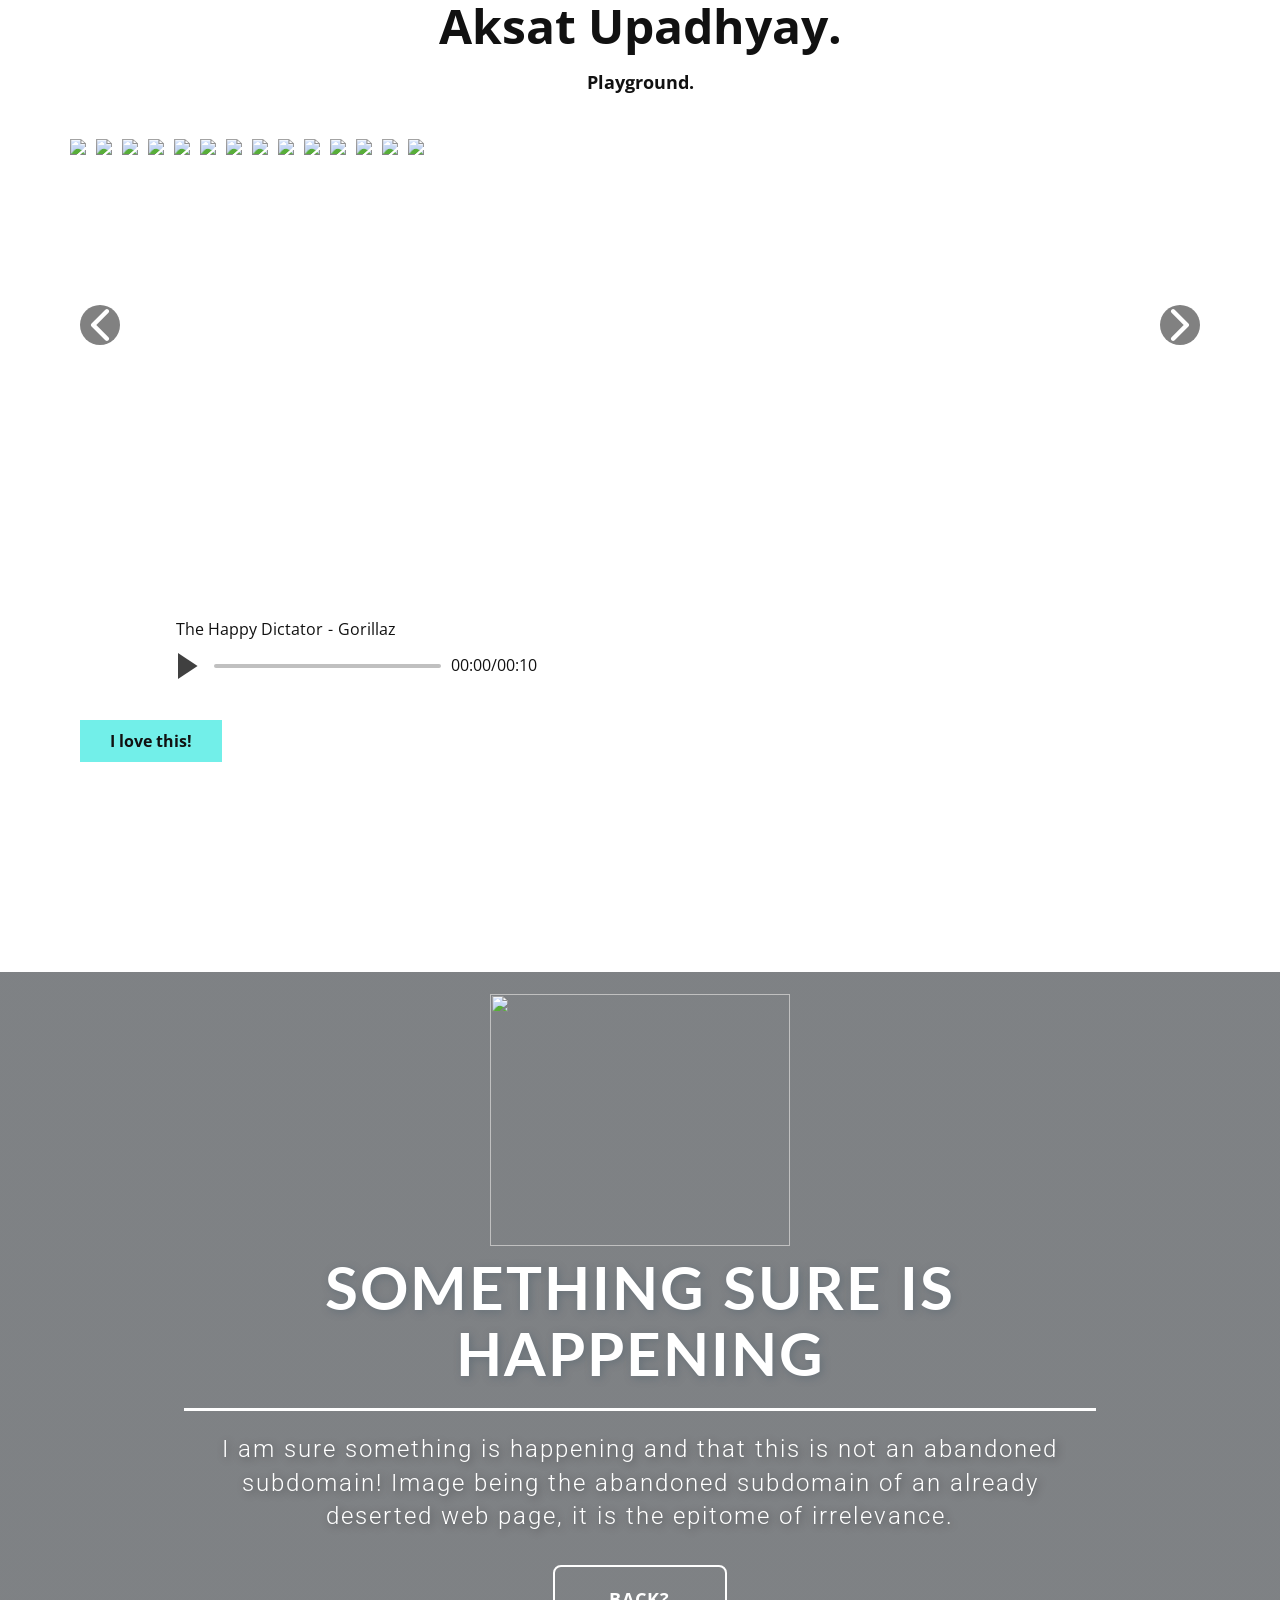
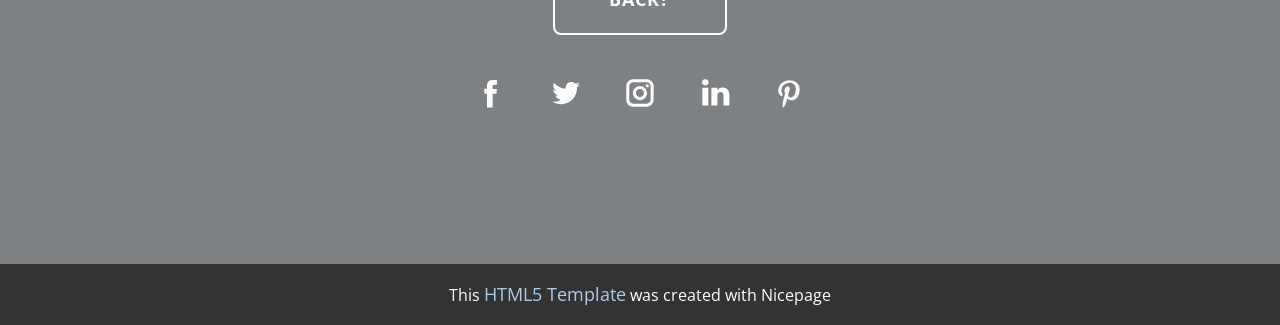
==== index.html @ 203fc87d "Add files via upload" ====
<!DOCTYPE html>
<html style="font-size: 16px;" lang="en"><head>
    <meta name="viewport" content="width=device-width, initial-scale=1.0">
    <meta charset="utf-8">
    <meta name="keywords" content="Aksat Upadhyay., Up and up">
    <meta name="description" content="">
    <title>About</title>
    <link rel="stylesheet" href="nicepage.css" media="screen">
<link rel="stylesheet" href="index.css" media="screen">
    <script class="u-script" type="text/javascript" src="jquery.js" defer=""></script>
    <script class="u-script" type="text/javascript" src="nicepage.js" defer=""></script>
    <meta name="generator" content="Nicepage 8.6.23, nicepage.com">
    
    
    
    
    
    
    <link id="u-page-google-font" rel="stylesheet" href="https://fonts.googleapis.com/css2?display=swap&amp;family=Roboto:ital,wght@0,100;0,200;0,300;0,400;0,500;0,600;0,700;0,800;0,900;1,100;1,200;1,300;1,400;1,500;1,600;1,700;1,800;1,900&amp;family=Open+Sans:ital,wght@0,300;0,400;0,500;0,600;0,700;0,800;1,300;1,400;1,500;1,600;1,700;1,800&amp;family=Lato:ital,wght@0,100;0,300;0,400;0,700;0,900;1,100;1,300;1,400;1,700;1,900">
    <script type="application/ld+json">{
		"@context": "http://schema.org",
		"@type": "Organization",
		"name": "Site2"
}</script>
    <meta name="theme-color" content="#478ac9">
    <meta property="og:title" content="About">
    <meta property="og:description" content="">
    <meta property="og:type" content="website">
  <meta name="title" content="Aksat Upadhyay">
<meta name="description" content="The Website of Aksat Upadhyay.">

<meta property="og:type" content="website">
<meta property="og:url" content="https://aksatupadhyay.com/">
<meta property="og:title" content="Aksat Upadhyay">
<meta property="og:description" content="The Website of Aksat Upadhyay.">
<meta property="og:image" content="https://aksatupadhyay.com/card.png">

<meta name="twitter:card" content="summary_large_image">
<meta property="twitter:domain" content="aksatupadhyay.com">
<meta property="twitter:url" content="https://aksatupadhyay.com/">
<meta name="twitter:title" content="Aksat Upadhyay">
<meta name="twitter:description" content="The Website of Aksat Upadhyay.">
<meta name="twitter:image" content="https://aksatupadhyay.com/card.png"><meta data-intl-tel-input-cdn-path="intlTelInput/"></head>
  <body data-home-page="About.html" data-home-page-title="About" data-path-to-root="./" data-include-products="false" class="u-body u-clearfix u-xl-mode" data-lang="en"><header class="u-clearfix u-header u-header" id="header"><div class="u-clearfix u-sheet u-valign-middle-lg u-valign-middle-md u-valign-middle-sm u-valign-middle-xs u-sheet-1">
        <h2 class="u-custom-font u-text u-text-default u-text-font u-text-1">Aksat Upadhyay.</h2>
        <p class="u-text u-text-default u-text-2">Playground. </p>
      </div></header>
    <section class="u-clearfix u-section-1" id="block-1">
      <div class="u-clearfix u-sheet u-sheet-1">
        <div class="u-expanded-width u-gallery u-layout-horizontal u-lightbox u-no-transition u-show-text-on-hover u-gallery-1">
          <div class="u-gallery-inner u-gallery-inner-1"><div class="u-effect-fade u-gallery-item u-gallery-item-1"><div class="u-back-slide" data-image-width="2000" data-image-height="1500"><img class="u-back-image" src="images/2021.png">
</div><div class="u-over-slide u-shading u-over-slide-1"></div>
</div><div class="u-effect-fade u-gallery-item u-gallery-item-2"><div class="u-back-slide" data-image-width="1500" data-image-height="2000"><img class="u-back-image" src="images/secondever.png">
</div><div class="u-over-slide u-shading u-over-slide-2"></div>
</div><div class="u-effect-fade u-gallery-item u-gallery-item-3"><div class="u-back-slide" data-image-width="1512" data-image-height="1512"><img class="u-back-image" src="images/birdchip.png">
</div><div class="u-over-slide u-shading u-over-slide-3"></div>
</div><div class="u-effect-fade u-gallery-item u-gallery-item-4"><div class="u-back-slide" data-image-width="2000" data-image-height="1500"><img class="u-back-image" src="images/gardenwalk.png">
</div><div class="u-over-slide u-shading u-over-slide-4"></div>
</div><div class="u-effect-fade u-gallery-item u-gallery-item-5"><div class="u-back-slide" data-image-width="1080" data-image-height="1080"><img class="u-back-image" src="images/firstever.png">
</div><div class="u-over-slide u-shading u-over-slide-5"></div>
</div><div class="u-effect-fade u-gallery-item u-gallery-item-6"><div class="u-back-slide" data-image-width="1512" data-image-height="1512"><img class="u-back-image" src="images/embers.png">
</div><div class="u-over-slide u-shading u-over-slide-6"></div>
</div><div class="u-effect-fade u-gallery-item u-gallery-item-7" data-image-width="970" data-image-height="1840"><div class="u-back-slide"><img class="u-back-image" src="images/geyzing.png">
</div><div class="u-over-slide u-shading u-over-slide-7"></div>
</div><div class="u-effect-fade u-gallery-item u-gallery-item-8" data-image-width="2000" data-image-height="1500"><div class="u-back-slide"><img class="u-back-image" src="images/india.png">
</div><div class="u-over-slide u-shading u-over-slide-8"></div>
</div><div class="u-effect-fade u-gallery-item u-gallery-item-9" data-image-width="2000" data-image-height="1500"><div class="u-back-slide"><img class="u-back-image" src="images/justagame.png">
</div><div class="u-over-slide u-shading u-over-slide-9"></div>
</div><div class="u-effect-fade u-gallery-item u-gallery-item-10" data-image-width="1500" data-image-height="2000"><div class="u-back-slide"><img class="u-back-image" src="images/kidnapped.png">
</div><div class="u-over-slide u-shading u-over-slide-10"></div>
</div><div class="u-effect-fade u-gallery-item u-gallery-item-11" data-image-width="1500" data-image-height="2000"><div class="u-back-slide"><img class="u-back-image" src="images/school.png">
</div><div class="u-over-slide u-shading u-over-slide-11"></div>
</div><div class="u-effect-fade u-gallery-item u-gallery-item-12" data-image-width="1512" data-image-height="1512"><div class="u-back-slide"><img class="u-back-image" src="images/silhouette.png">
</div><div class="u-over-slide u-shading u-over-slide-12"></div>
</div><div class="u-effect-fade u-gallery-item u-gallery-item-13" data-image-width="1500" data-image-height="2000"><div class="u-back-slide"><img class="u-back-image" src="images/valentine.png">
</div><div class="u-over-slide u-shading u-over-slide-13"></div>
</div><div class="u-effect-fade u-gallery-item u-gallery-item-14" data-image-width="3840" data-image-height="2160"><div class="u-back-slide"><img class="u-back-image" src="images/wallpapernight.jpg">
</div><div class="u-over-slide u-shading u-over-slide-14"></div>
</div></div>
          <a class="u-absolute-vcenter u-gallery-nav u-gallery-nav-prev u-grey-70 u-icon-circle u-opacity u-opacity-70 u-spacing-10 u-text-white u-gallery-nav-1" href="#" role="button"><span aria-hidden="true">
              <svg viewBox="0 0 451.847 451.847"><path d="M97.141,225.92c0-8.095,3.091-16.192,9.259-22.366L300.689,9.27c12.359-12.359,32.397-12.359,44.751,0
c12.354,12.354,12.354,32.388,0,44.748L173.525,225.92l171.903,171.909c12.354,12.354,12.354,32.391,0,44.744
c-12.354,12.365-32.386,12.365-44.745,0l-194.29-194.281C100.226,242.115,97.141,234.018,97.141,225.92z"></path></svg></span><span class="sr-only">
              <svg viewBox="0 0 451.847 451.847"><path d="M97.141,225.92c0-8.095,3.091-16.192,9.259-22.366L300.689,9.27c12.359-12.359,32.397-12.359,44.751,0
c12.354,12.354,12.354,32.388,0,44.748L173.525,225.92l171.903,171.909c12.354,12.354,12.354,32.391,0,44.744
c-12.354,12.365-32.386,12.365-44.745,0l-194.29-194.281C100.226,242.115,97.141,234.018,97.141,225.92z"></path></svg></span>
          </a>
          <a class="u-absolute-vcenter u-gallery-nav u-gallery-nav-next u-grey-70 u-icon-circle u-opacity u-opacity-70 u-spacing-10 u-text-white u-gallery-nav-2" href="#" role="button"><span aria-hidden="true">
              <svg viewBox="0 0 451.846 451.847"><path d="M345.441,248.292L151.154,442.573c-12.359,12.365-32.397,12.365-44.75,0c-12.354-12.354-12.354-32.391,0-44.744
L278.318,225.92L106.409,54.017c-12.354-12.359-12.354-32.394,0-44.748c12.354-12.359,32.391-12.359,44.75,0l194.287,194.284
c6.177,6.18,9.262,14.271,9.262,22.366C354.708,234.018,351.617,242.115,345.441,248.292z"></path></svg></span><span class="sr-only">
              <svg viewBox="0 0 451.846 451.847"><path d="M345.441,248.292L151.154,442.573c-12.359,12.365-32.397,12.365-44.75,0c-12.354-12.354-12.354-32.391,0-44.744
L278.318,225.92L106.409,54.017c-12.354-12.359-12.354-32.394,0-44.748c12.354-12.359,32.391-12.359,44.75,0l194.287,194.284
c6.177,6.18,9.262,14.271,9.262,22.366C354.708,234.018,351.617,242.115,345.441,248.292z"></path></svg></span>
          </a>
        </div>
      </div>
    </section>
    <section class="u-clearfix u-section-2" id="block-2">
      <div class="u-clearfix u-sheet u-sheet-1">
        <div class="u-audio u-container-style u-uploaded-audio u-audio-1">
          <div class="u-audio-main-layout-wrapper">
            <div class="u-audio-cover-layout">
              <div style="background-image: url(&quot;images/TheMountain.jpg&quot;);" class="u-audio-cover" data-hook="cover"></div>
            </div>
            <div class="u-audio-main-layout">
              <div class="u-audio-upper-layout">
                <div class="player-track-meta"><span class="track-name">The Happy Dictator</span><span class="artist-name">Gorillaz</span>
                </div>
              </div>
              <div class="u-audio-lower-layout">
                <div class="player-controls">
                  <div class="u-play-layout u-text-grey-75">
                    <button class="player-play-btn" role="button" data-playing="false">
                      <div class="player-icon-play">
                        <svg xmlns="http://www.w3.org/2000/svg" width="24" height="24" viewBox="0 0 24 24" fill="currentColor"><polygon class="icon-play" points="19.05 12 6 3.36 6 20.64 19.05 12"></polygon><rect class="icon-container" width="24" height="24"></rect></svg>
                      </div>
                      <div class="player-icon-pause u-hidden">
                        <svg xmlns="http://www.w3.org/2000/svg" width="24" height="24" viewBox="0 0 24 24" fill="currentColor"><g><rect class="icon-pause" x="6" y="3.26" width="4" height="17.48"></rect><rect class="icon-pause" x="14" y="3.26" width="4" height="17.48"></rect>
</g><rect class="icon-container" width="24" height="24"></rect></svg>
                      </div>
                    </button>
                  </div>
                  <div class="player-timeline">
                    <div class="u-grey-25 u-player-progress">
                      <div class="u-grey-75 u-player-progress-filled" style="flex-basis:30%"></div>
                    </div>
                    <div class="player-time"><span class="player-time-current">00:00</span>/ <span class="player-time-duration">00:10</span>
                    </div>
                  </div>
                </div>
              </div>
            </div>
          </div>
          <audio src="files/TheHappyDictatorfeat.Sparks.mp3" crossorigin="anonymous" preload="metadata"></audio>
        </div>
        <a href="#popup-73db" class="u-border-none u-btn u-button-style u-dialog-link u-palette-4-light-1 u-btn-1"> I love this!</a>
      </div>
    </section>
    <section class="u-align-center u-clearfix u-image u-shading u-section-3" data-image-width="1980" data-image-height="1217" id="block-3">
      <div class="u-clearfix u-sheet u-valign-middle-lg u-valign-middle-md u-valign-middle-sm u-valign-middle-xs u-sheet-1">
        <img src="images/StampLogo.png" alt="" class="u-image u-image-default u-image-1" data-image-width="917" data-image-height="748">
        <h1 class="u-custom-font u-font-lato u-text u-text-body-alt-color u-text-1">Something sure is happening </h1>
        <div class="u-border-3 u-border-white u-line u-line-horizontal u-line-1"></div>
        <h3 class="u-text u-text-body-alt-color u-text-2">I am sure something is happening and that this is not an abandoned subdomain! Image being the abandoned subdomain of an already deserted web page, it is the epitome of irrelevance. </h3>
        <a href="https://www.nicepage.com/wordpress-themes?_gl=1*13meqye*_ga*MTk0NTAyOTI4Ny4xNzg5NjIzODQx*_ga_LJ3QT2S6TM*czE3OTAwNjg1ODckbzE1JGcxJHQxNzkwMDY5NzQ4JGo1NSRsMCRoMA.." class="u-active-white u-align-center u-border-2 u-border-active-white u-border-hover-white u-border-white u-btn u-btn-round u-button-style u-hover-white u-none u-radius-8 u-btn-1">Back? </a>
        <div class="u-align-center-lg u-align-center-md u-align-center-sm u-align-center-xs u-align-left-xl u-social-icons u-social-icons-1">
          <a class="u-social-url" target="_blank" href="https://www.youtube.com/watch?v=TRMgF0w7wpA" title="facebook"><span class="u-icon u-icon-circle u-social-facebook u-social-icon u-icon-1"><svg class="u-svg-link" preserveAspectRatio="xMidYMin slice" viewBox="0 0 112 112" style=""><use xlink:href="#svg-b467"></use></svg><svg x="0px" y="0px" viewBox="0 0 112 112" id="svg-b467" class="u-svg-content"><path d="M75.5,28.8H65.4c-1.5,0-4,0.9-4,4.3v9.4h13.9l-1.5,15.8H61.4v45.1H42.8V58.3h-8.8V42.4h8.8V32.2 c0-7.4,3.4-18.8,18.8-18.8h13.8v15.4H75.5z"></path></svg></span>
          </a>
          <a class="u-social-url" target="_blank" href="https://www.youtube.com/watch?v=TRMgF0w7wpA" title="twitter"><span class="u-icon u-icon-circle u-social-icon u-social-twitter u-icon-2"><svg class="u-svg-link" preserveAspectRatio="xMidYMin slice" viewBox="0 0 112 112" style=""><use xlink:href="#svg-9e25"></use></svg><svg x="0px" y="0px" viewBox="0 0 112 112" id="svg-9e25" class="u-svg-content"><path d="M92.2,38.2c0,0.8,0,1.6,0,2.3c0,24.3-18.6,52.4-52.6,52.4c-10.6,0.1-20.2-2.9-28.5-8.2 c1.4,0.2,2.9,0.2,4.4,0.2c8.7,0,16.7-2.9,23-7.9c-8.1-0.2-14.9-5.5-17.3-12.8c1.1,0.2,2.4,0.2,3.4,0.2c1.6,0,3.3-0.2,4.8-0.7 c-8.4-1.6-14.9-9.2-14.9-18c0-0.2,0-0.2,0-0.2c2.5,1.4,5.4,2.2,8.4,2.3c-5-3.3-8.3-8.9-8.3-15.4c0-3.4,1-6.5,2.5-9.2 c9.1,11.1,22.7,18.5,38,19.2c-0.2-1.4-0.4-2.8-0.4-4.3c0.1-10,8.3-18.2,18.5-18.2c5.4,0,10.1,2.2,13.5,5.7c4.3-0.8,8.1-2.3,11.7-4.5 c-1.4,4.3-4.3,7.9-8.1,10.1c3.7-0.4,7.3-1.4,10.6-2.9C98.9,32.3,95.7,35.5,92.2,38.2z"></path></svg></span>
          </a>
          <a class="u-social-url" target="_blank" href="https://www.youtube.com/watch?v=TRMgF0w7wpA" title="instagram"><span class="u-icon u-icon-circle u-social-icon u-social-instagram u-icon-3"><svg class="u-svg-link" preserveAspectRatio="xMidYMin slice" viewBox="0 0 112 112" style=""><use xlink:href="#svg-4054"></use></svg><svg x="0px" y="0px" viewBox="0 0 112 112" id="svg-4054" class="u-svg-content"><path d="M55.9,32.9c-12.8,0-23.2,10.4-23.2,23.2s10.4,23.2,23.2,23.2s23.2-10.4,23.2-23.2S68.7,32.9,55.9,32.9z M55.9,69.4c-7.4,0-13.3-6-13.3-13.3c-0.1-7.4,6-13.3,13.3-13.3s13.3,6,13.3,13.3C69.3,63.5,63.3,69.4,55.9,69.4z"></path><path d="M79.7,26.8c-3,0-5.4,2.5-5.4,5.4s2.5,5.4,5.4,5.4c3,0,5.4-2.5,5.4-5.4S82.7,26.8,79.7,26.8z"></path><path d="M78.2,11H33.5C21,11,10.8,21.3,10.8,33.7v44.7c0,12.6,10.2,22.8,22.7,22.8h44.7c12.6,0,22.7-10.2,22.7-22.7 V33.7C100.8,21.1,90.6,11,78.2,11z M91,78.4c0,7.1-5.8,12.8-12.8,12.8H33.5c-7.1,0-12.8-5.8-12.8-12.8V33.7 c0-7.1,5.8-12.8,12.8-12.8h44.7c7.1,0,12.8,5.8,12.8,12.8V78.4z"></path></svg></span>
          </a>
          <a class="u-social-url" target="_blank" href="https://www.youtube.com/watch?v=TRMgF0w7wpA" title="linkedin"><span class="u-icon u-icon-circle u-social-icon u-social-linkedin u-icon-4"><svg class="u-svg-link" preserveAspectRatio="xMidYMin slice" viewBox="0 0 112 112" style=""><use xlink:href="#svg-f81c"></use></svg><svg x="0px" y="0px" viewBox="0 0 112 112" id="svg-f81c" class="u-svg-content"><path d="M33.8,96.8H14.5v-58h19.3V96.8z M24.1,30.9L24.1,30.9c-6.6,0-10.8-4.5-10.8-10.1c0-5.8,4.3-10.1,10.9-10.1 S34.9,15,35.1,20.8C35.1,26.4,30.8,30.9,24.1,30.9z M103.3,96.8H84.1v-31c0-7.8-2.7-13.1-9.8-13.1c-5.3,0-8.5,3.6-9.9,7.1 c-0.6,1.3-0.6,3-0.6,4.8V97H44.5c0,0,0.3-52.6,0-58h19.3v8.2c2.6-3.9,7.2-9.6,17.4-9.6c12.7,0,22.2,8.4,22.2,26.1V96.8z"></path></svg></span>
          </a>
          <a class="u-social-url" target="_blank" href="https://www.youtube.com/watch?v=TRMgF0w7wpA" title="pinterest"><span class="u-icon u-icon-circle u-social-icon u-social-pinterest u-icon-5"><svg class="u-svg-link" preserveAspectRatio="xMidYMin slice" viewBox="0 0 112 112" style=""><use xlink:href="#svg-15ea"></use></svg><svg x="0px" y="0px" viewBox="0 0 112 112" id="svg-15ea" class="u-svg-content"><path d="M61.9,79.8c-5.5-0.3-7.8-3.1-12-5.8c-2.3,12.4-5.4,24.3-13.8,30.5c-2.6-18.7,3.8-32.8,6.9-47.7 c-5.1-8.7,0.7-26.2,11.5-21.9c13.5,5.4-11.6,32.3,5.1,35.7c17.6,3.5,24.7-30.5,13.8-41.4c-15.7-16.1-45.7-0.5-42,22.3 c0.9,5.6,6.7,7.2,2.3,15c-10.1-2.2-13-10.2-12.7-20.7c0.6-17.3,15.5-29.3,30.5-31.1c19-2.2,36.8,6.9,39.2,24.7 C93.4,59.5,82.3,81.3,61.9,79.8z"></path></svg></span>
          </a>
        </div>
      </div>
    </section>
    
    
    
    
    
    <section class="u-backlink u-clearfix u-grey-80"> This <a href="https://nicepage.com/html5-template">HTML5 Template</a> was created with Nicepage 
    </section>
  <section class="u-align-center u-black u-clearfix u-container-align-center u-container-style u-dialog-block u-opacity u-opacity-70 u-valign-middle u-dialog-section-7" id="popup-73db">
      <div class="u-container-style u-dialog u-radius-13 u-shape-round u-white u-dialog-1">
        <div class="u-container-layout u-valign-middle u-container-layout-1"><span class="u-icon u-icon-circle u-text-palette-1-base u-icon-1"><svg class="u-svg-link" preserveAspectRatio="xMidYMin slice" viewBox="0 0 508.1 508.1" style=""><use xlink:href="#svg-b3ac"></use></svg><svg xmlns="http://www.w3.org/2000/svg" xmlns:xlink="http://www.w3.org/1999/xlink" version="1.1" xml:space="preserve" class="u-svg-content" viewBox="0 0 508.1 508.1" x="0px" y="0px" id="svg-b3ac" style="enable-background:new 0 0 508.1 508.1;"><path style="fill:#F6B44B;" d="M217.4,407.45c-2.4,4.6-5.2,9.1-8.2,13.3c-4.2,5.9-8.8,11.3-13.9,16.4  c-23.5,23.5-56.1,37.8-92.5,37.2c-0.1-7.5,0.6-14.9,1.7-22c-19.2,11-41.5,17.2-65.6,16.8c-0.3-24.1,5.9-46.4,16.8-65.6  c-7.1,1.1-14.5,1.8-22,1.6c-0.6-44.1,20.6-82.9,53.6-106.4c4.2-3,8.7-5.8,13.3-8.2c-0.1,0.5-0.2,1.1-0.3,1.6  c11.4,1.5,22.6,4.5,33.4,9c7.1,2.9,13.9,6.4,20.5,10.6c8.3,5.2,16.1,11.4,23.3,18.6s13.3,15,18.5,23.3c4.2,6.6,7.8,13.4,10.7,20.5  c4.5,10.8,7.5,22,9,33.4C216.4,407.65,216.9,407.55,217.4,407.45z"></path><path style="fill:#FFD05C;" d="M206.8,374.35c-4.7,17.7-13.9,33.9-27.1,47.1c-14.5,14.5-32.6,24.2-52.3,28.4l6.1-39.6l-40,22.8  c-9.3,5.4-19.4,9.2-30,11.5c2.3-10.5,6.2-20.6,11.5-30l22.8-40l-39.6,6.1c4.2-19.7,13.9-37.8,28.4-52.3  c13.2-13.2,29.4-22.4,47.1-27.1c7.1,2.9,13.9,6.4,20.5,10.6c8.3,5.2,16.1,11.4,23.3,18.6s13.3,15,18.5,23.3  C200.3,360.45,203.9,367.25,206.8,374.35z"></path><path style="fill:#41596B;" d="M200.7,508.05c2.6-2.2,5.3-4.6,7.8-7.2c25.1-25.1,38.8-57.2,41.2-90.1c3-39.8-10.7-80.7-41.2-111.2  s-71.3-44.2-111.2-41.2c-32.8,2.4-65,16.1-90.1,41.2c-2.5,2.5-4.9,5.2-7.2,7.8c4.8-38.3,21.8-75.4,51.2-104.8  c27.5-27.5,61.6-44.2,97.1-50.2c55.4-9.3,114.3,7.4,157.1,50.2c42.7,42.7,59.5,101.7,50.2,157.1c-6,35.6-22.7,69.7-50.2,97.1  C276.1,486.25,239,503.25,200.7,508.05z"></path><path style="fill:#334A5E;" d="M355.7,359.75c-32,22.1-67.6,39.6-105.9,51.1c3-39.8-10.7-80.7-41.2-111.2s-71.3-44.2-111.2-41.2  c11.5-38.4,29-74,51.1-105.9c55.4-9.3,114.3,7.4,157.1,50.2C348.2,245.35,365,304.35,355.7,359.75z"></path><path style="fill:#F2705B;" d="M215.9,407.75c-2.6-18.9-9.1-37.3-19.7-53.9c-5.2-8.3-11.4-16.1-18.6-23.3  c-7.2-7.2-15-13.4-23.3-18.6c-16.6-10.6-35-17.1-53.9-19.7c29.8-143.3,143.1-256.1,286.8-285c23.5-4.7,47.8-7.2,72.8-7.2h48.1v48.1  c0,24.9-2.5,49.3-7.2,72.8C472,264.65,359.2,377.95,215.9,407.75z"></path><path style="fill:#FFFFFF;" d="M397.6,110.55c-31.4-31.4-82.3-31.4-113.7,0c-15.7,15.7-23.6,36.3-23.5,56.9  c0.1,20.5,7.9,41.1,23.5,56.7s36.1,23.5,56.6,23.6c20.7,0.1,41.3-7.8,57-23.6C429,192.85,429,141.95,397.6,110.55z"></path><circle style="fill:#89D6F7;" cx="340.8" cy="167.35" r="53.5"></circle><path style="fill:#41596B;" d="M248.9,259.25L248.9,259.25L248.9,259.25c-53.5,18.8-112.1,77.4-130.8,130.8l0,0  C171.5,371.25,230.1,312.75,248.9,259.25z"></path><path style="fill:#334A5E;" d="M500.9,120.95L387.2,7.25c23.5-4.7,47.8-7.2,72.8-7.2h48.1v48.1  C508.1,73.05,505.6,97.45,500.9,120.95z"></path></svg></span>
          <h2 class="u-align-center u-text u-text-default u-text-1">Up and up</h2>
          <p class="u-align-center u-text u-text-default u-text-2">Rockets are so odd. I do not like rockets very much. </p>
          <a href="aksatupadhyay.com" class="u-btn u-btn-round u-button-style u-hover-palette-2-base u-palette-2-base u-radius-50 u-text-body-alt-color u-text-hover-white u-btn-1">Get Started</a>
          <p class="u-align-center u-text u-text-default u-text-3">No thanks, I want to learn more about&nbsp; The Product</p>
        </div>
        <button class="u-dialog-close-button u-icon u-text-grey-50 u-icon-2"><svg class="u-svg-link" preserveAspectRatio="xMidYMin slice" viewBox="0 0 413.348 413.348" style=""><use xmlns:xlink="http://www.w3.org/1999/xlink" xlink:href="#svg-5801"></use></svg><svg xmlns="http://www.w3.org/2000/svg" xmlns:xlink="http://www.w3.org/1999/xlink" version="1.1" xml:space="preserve" class="u-svg-content" viewBox="0 0 413.348 413.348" id="svg-5801"><path d="m413.348 24.354-24.354-24.354-182.32 182.32-182.32-182.32-24.354 24.354 182.32 182.32-182.32 182.32 24.354 24.354 182.32-182.32 182.32 182.32 24.354-24.354-182.32-182.32z"></path></svg></button>
      </div>
    </section><style>.u-dialog-section-7 .u-dialog-1 {
  width: 566px;
  min-height: 436px;
  height: auto;
  box-shadow: 5px 5px 20px 0 rgba(0,0,0,0.4);
  margin: 60px auto;
}

.u-dialog-section-7 .u-container-layout-1 {
  padding: 40px 30px;
}

.u-dialog-section-7 .u-icon-1 {
  height: 64px;
  width: 64px;
  margin: 0 auto;
}

.u-dialog-section-7 .u-text-1 {
  font-size: 2.5rem;
  text-transform: uppercase;
  letter-spacing: 2px;
  margin: 20px auto 0;
}

.u-dialog-section-7 .u-text-2 {
  margin: 20px 38px 0;
}

.u-dialog-section-7 .u-btn-1 {
  border-style: none;
  font-size: 1rem;
  background-image: none;
  font-weight: 700;
  margin: 20px auto 0;
  padding: 9px 47px 10px 46px;
}

.u-dialog-section-7 .u-text-3 {
  font-size: 0.75rem;
  margin: 20px auto 0;
}

.u-dialog-section-7 .u-icon-2 {
  width: 15px;
  height: 15px;
  left: auto;
  top: 17px;
  position: absolute;
  right: 16px;
}

@media (max-width: 1199px) {
  .u-dialog-section-7 .u-text-2 {
    margin-left: 38px;
    margin-right: 38px;
  }
}

@media (max-width: 991px) {
  .u-dialog-section-7 .u-container-layout-1 {
    padding-top: 30px;
    padding-bottom: 30px;
  }
}

@media (max-width: 767px) {
  .u-dialog-section-7 .u-dialog-1 {
    width: 540px;
  }

  .u-dialog-section-7 .u-container-layout-1 {
    padding-top: 45px;
  }
}

@media (max-width: 575px) {
  .u-dialog-section-7 .u-dialog-1 {
    width: 340px;
    min-height: 404px;
  }

  .u-dialog-section-7 .u-container-layout-1 {
    padding-top: 40px;
    padding-left: 25px;
    padding-right: 25px;
  }

  .u-dialog-section-7 .u-text-1 {
    font-size: 1.875rem;
    margin-top: 29px;
  }
}</style>
</body></html>
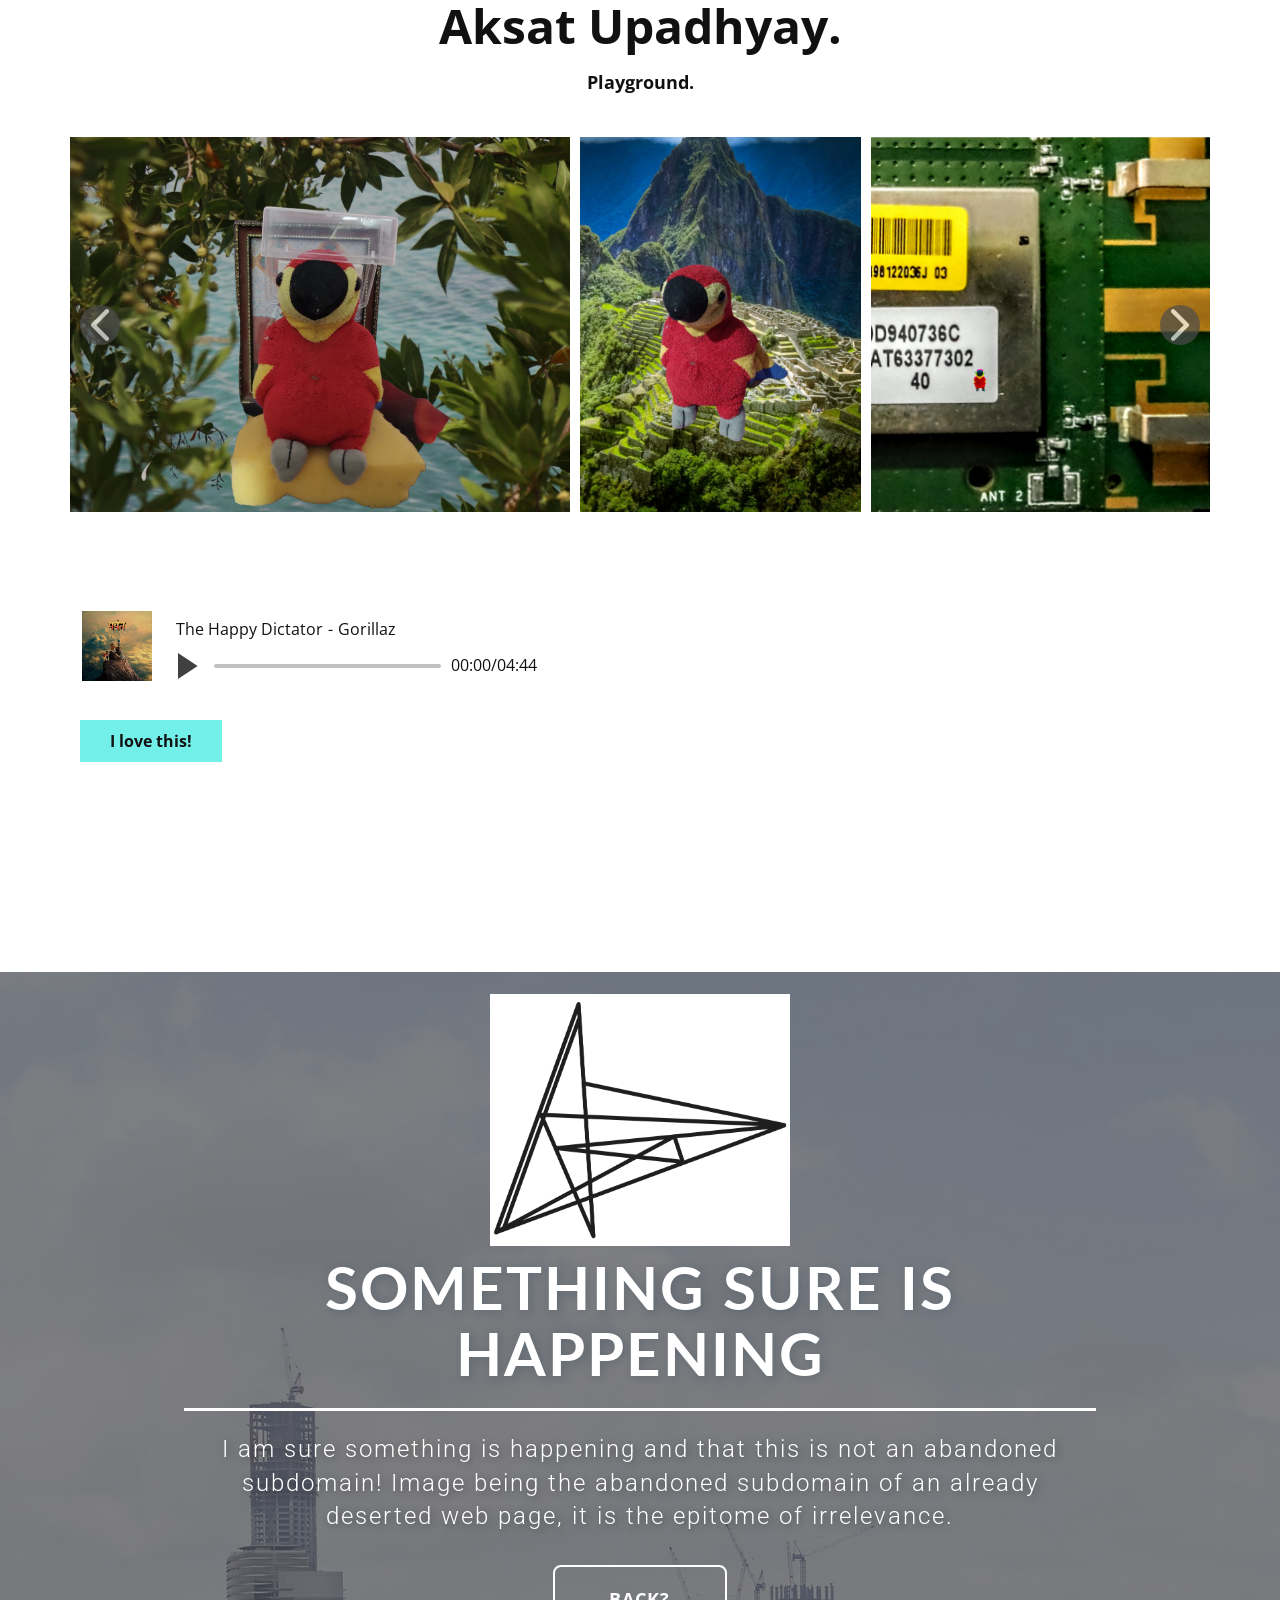
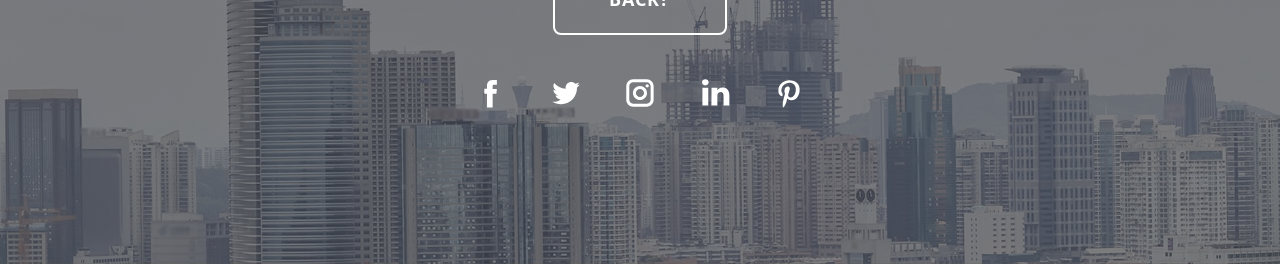
==== commit a5add854: "Update index.html" ====
--- a/index.html
+++ b/index.html
@@ -162,9 +162,7 @@
     
     
     
-    
-    <section class="u-backlink u-clearfix u-grey-80"> This <a href="https://nicepage.com/html5-template">HTML5 Template</a> was created with Nicepage 
-    </section>
+
   <section class="u-align-center u-black u-clearfix u-container-align-center u-container-style u-dialog-block u-opacity u-opacity-70 u-valign-middle u-dialog-section-7" id="popup-73db">
       <div class="u-container-style u-dialog u-radius-13 u-shape-round u-white u-dialog-1">
         <div class="u-container-layout u-valign-middle u-container-layout-1"><span class="u-icon u-icon-circle u-text-palette-1-base u-icon-1"><svg class="u-svg-link" preserveAspectRatio="xMidYMin slice" viewBox="0 0 508.1 508.1" style=""><use xlink:href="#svg-b3ac"></use></svg><svg xmlns="http://www.w3.org/2000/svg" xmlns:xlink="http://www.w3.org/1999/xlink" version="1.1" xml:space="preserve" class="u-svg-content" viewBox="0 0 508.1 508.1" x="0px" y="0px" id="svg-b3ac" style="enable-background:new 0 0 508.1 508.1;"><path style="fill:#F6B44B;" d="M217.4,407.45c-2.4,4.6-5.2,9.1-8.2,13.3c-4.2,5.9-8.8,11.3-13.9,16.4  c-23.5,23.5-56.1,37.8-92.5,37.2c-0.1-7.5,0.6-14.9,1.7-22c-19.2,11-41.5,17.2-65.6,16.8c-0.3-24.1,5.9-46.4,16.8-65.6  c-7.1,1.1-14.5,1.8-22,1.6c-0.6-44.1,20.6-82.9,53.6-106.4c4.2-3,8.7-5.8,13.3-8.2c-0.1,0.5-0.2,1.1-0.3,1.6  c11.4,1.5,22.6,4.5,33.4,9c7.1,2.9,13.9,6.4,20.5,10.6c8.3,5.2,16.1,11.4,23.3,18.6s13.3,15,18.5,23.3c4.2,6.6,7.8,13.4,10.7,20.5  c4.5,10.8,7.5,22,9,33.4C216.4,407.65,216.9,407.55,217.4,407.45z"></path><path style="fill:#FFD05C;" d="M206.8,374.35c-4.7,17.7-13.9,33.9-27.1,47.1c-14.5,14.5-32.6,24.2-52.3,28.4l6.1-39.6l-40,22.8  c-9.3,5.4-19.4,9.2-30,11.5c2.3-10.5,6.2-20.6,11.5-30l22.8-40l-39.6,6.1c4.2-19.7,13.9-37.8,28.4-52.3  c13.2-13.2,29.4-22.4,47.1-27.1c7.1,2.9,13.9,6.4,20.5,10.6c8.3,5.2,16.1,11.4,23.3,18.6s13.3,15,18.5,23.3  C200.3,360.45,203.9,367.25,206.8,374.35z"></path><path style="fill:#41596B;" d="M200.7,508.05c2.6-2.2,5.3-4.6,7.8-7.2c25.1-25.1,38.8-57.2,41.2-90.1c3-39.8-10.7-80.7-41.2-111.2  s-71.3-44.2-111.2-41.2c-32.8,2.4-65,16.1-90.1,41.2c-2.5,2.5-4.9,5.2-7.2,7.8c4.8-38.3,21.8-75.4,51.2-104.8  c27.5-27.5,61.6-44.2,97.1-50.2c55.4-9.3,114.3,7.4,157.1,50.2c42.7,42.7,59.5,101.7,50.2,157.1c-6,35.6-22.7,69.7-50.2,97.1  C276.1,486.25,239,503.25,200.7,508.05z"></path><path style="fill:#334A5E;" d="M355.7,359.75c-32,22.1-67.6,39.6-105.9,51.1c3-39.8-10.7-80.7-41.2-111.2s-71.3-44.2-111.2-41.2  c11.5-38.4,29-74,51.1-105.9c55.4-9.3,114.3,7.4,157.1,50.2C348.2,245.35,365,304.35,355.7,359.75z"></path><path style="fill:#F2705B;" d="M215.9,407.75c-2.6-18.9-9.1-37.3-19.7-53.9c-5.2-8.3-11.4-16.1-18.6-23.3  c-7.2-7.2-15-13.4-23.3-18.6c-16.6-10.6-35-17.1-53.9-19.7c29.8-143.3,143.1-256.1,286.8-285c23.5-4.7,47.8-7.2,72.8-7.2h48.1v48.1  c0,24.9-2.5,49.3-7.2,72.8C472,264.65,359.2,377.95,215.9,407.75z"></path><path style="fill:#FFFFFF;" d="M397.6,110.55c-31.4-31.4-82.3-31.4-113.7,0c-15.7,15.7-23.6,36.3-23.5,56.9  c0.1,20.5,7.9,41.1,23.5,56.7s36.1,23.5,56.6,23.6c20.7,0.1,41.3-7.8,57-23.6C429,192.85,429,141.95,397.6,110.55z"></path><circle style="fill:#89D6F7;" cx="340.8" cy="167.35" r="53.5"></circle><path style="fill:#41596B;" d="M248.9,259.25L248.9,259.25L248.9,259.25c-53.5,18.8-112.1,77.4-130.8,130.8l0,0  C171.5,371.25,230.1,312.75,248.9,259.25z"></path><path style="fill:#334A5E;" d="M500.9,120.95L387.2,7.25c23.5-4.7,47.8-7.2,72.8-7.2h48.1v48.1  C508.1,73.05,505.6,97.45,500.9,120.95z"></path></svg></span>
@@ -268,4 +266,4 @@
     margin-top: 29px;
   }
 }</style>
-</body></html>+</body></html>
